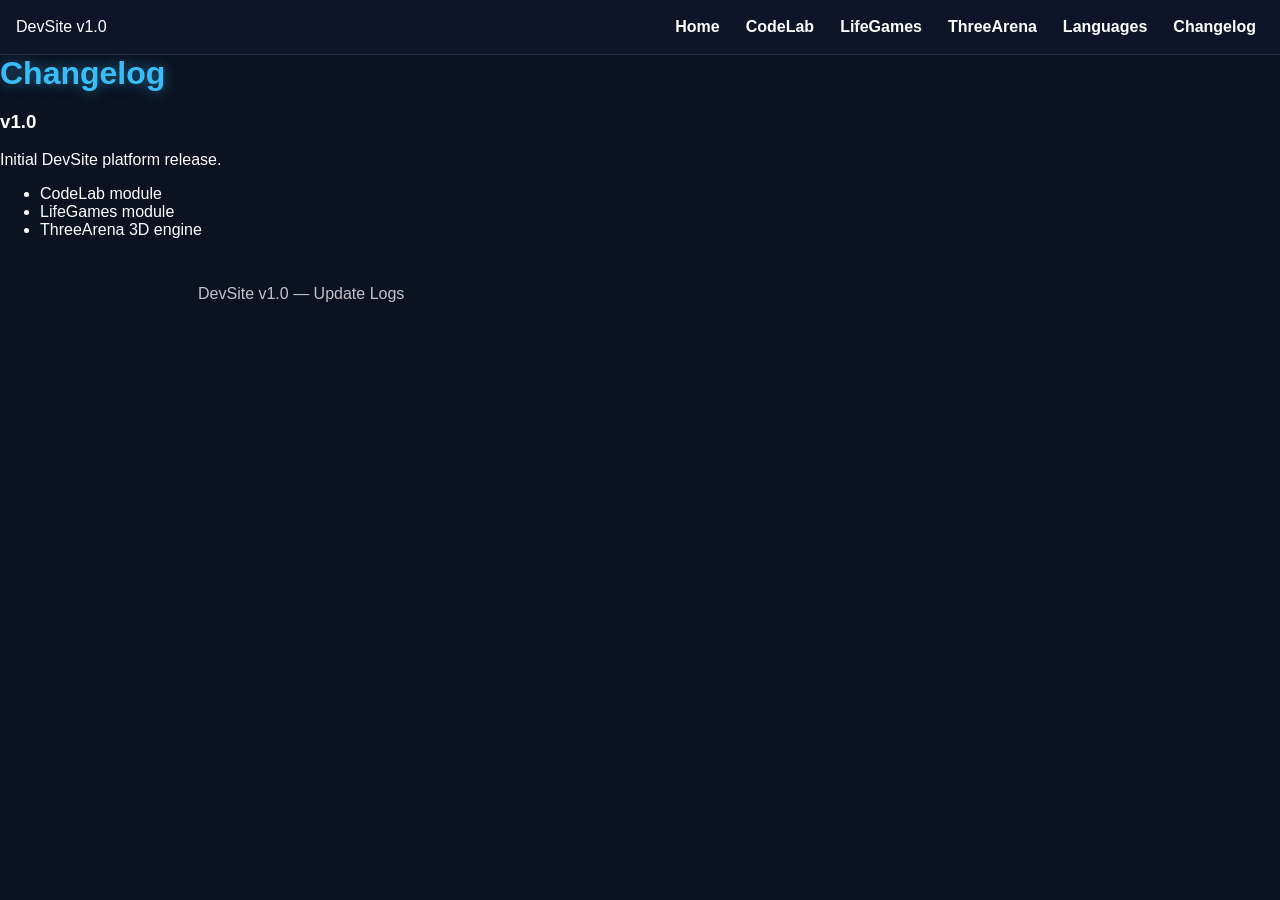
==== pages/changelog.html @ 273b71ed "Create changelog.html" ====
<!DOCTYPE html>
<html lang="en">
<head>
    <meta charset="UTF-8">
    <title>DevSite | Changelog</title>
    <meta name="viewport" content="width=device-width, initial-scale=1.0">
    <link rel="stylesheet" href="../assets/css/style.css">
</head>
<body>

<header class="navbar">
    <div class="logo">DevSite v1.0</div>
    <button id="navToggle" class="nav-toggle">☰</button>
    <nav id="navMenu" class="nav-menu">
        <a href="../index.html" class="nav-link">Home</a>
        <a href="codelab.html" class="nav-link">CodeLab</a>
        <a href="lifegames.html" class="nav-link">LifeGames</a>
        <a href="threearena.html" class="nav-link">ThreeArena</a>
        <a href="languages.html" class="nav-link">Languages</a>
        <a href="changelog.html" class="nav-link">Changelog</a>
    </nav>
</header>

<main class="page-container">

    <h1>Changelog</h1>

    <div class="log-entry">
        <h3>v1.0</h3>
        <p>Initial DevSite platform release.</p>
        <ul>
            <li>CodeLab module</li>
            <li>LifeGames module</li>
            <li>ThreeArena 3D engine</li>
        </ul>
    </div>

</main>

<footer class="footer">
    DevSite v1.0 — Update Logs
</footer>

<script src="../assets/js/main.js"></script>
</body>
</html>
---- assets/css/style.css ----
/* =========================================================
   PRUDY DEV — PREMIUM THEME SYSTEM (8 VARIATIONS)
   ✅ body[data-theme="..."] for theme cycle
   ✅ body.dark-mode for PURE BLACK + GOLD override
========================================================= */

html { scroll-behavior: smooth; }
* { box-sizing: border-box; }

/* -------------------------
   Base tokens (CSS variables)
-------------------------- */
:root{
  --bg: #0b1220;
  --bgSize: 400% 400%;
  --bgAnim: gradientMove 18s ease infinite;

  --text: #ffffff;
  --muted: rgba(255,255,255,0.75);

  --navBg: rgba(15, 23, 42, 0.9);
  --navBorder: rgba(255,255,255,0.10);

  --cardBg: rgba(255,255,255,0.06);
  --cardBorder: rgba(255,255,255,0.10);

  --h1: #38bdf8;
  --h2: #facc15;
  --accent: #38bdf8;

  --btnBg: #38bdf8;
  --btnText: #06121a;

  --divider: rgba(255,255,255,0.10);
  --glow: 0 0 14px rgba(56, 189, 248, 0.55);
}

/* -------------------------
   THEME 1: Ocean (default)
-------------------------- */
body[data-theme="ocean"]{
  --bg: linear-gradient(-45deg, #0f2027, #203a43, #2c5364, #1c1c1c);
  --h1: #38bdf8;
  --h2: #facc15;
  --accent: #38bdf8;
  --btnBg: #38bdf8;
  --btnText: #06121a;
  --navBg: rgba(15, 23, 42, 0.9);
  --cardBg: rgba(255,255,255,0.06);
  --cardBorder: rgba(255,255,255,0.10);
  --glow: 0 0 14px rgba(56, 189, 248, 0.55);
}

/* THEME 2: Midnight */
body[data-theme="midnight"]{
  --bg: linear-gradient(-45deg, #03050a, #070b16, #080a0f, #0b0f1a);
  --h1: #ffffff;
  --h2: #7df9ff;
  --accent: #7df9ff;
  --navBg: rgba(0,0,0,0.75);
  --cardBg: rgba(255,255,255,0.04);
  --cardBorder: rgba(125,249,255,0.16);
  --btnBg: #7df9ff;
  --btnText: #05060a;
  --glow: 0 0 16px rgba(125, 249, 255, 0.35);
}

/* THEME 3: Gold */
body[data-theme="gold"]{
  --bg: linear-gradient(-45deg, #060606, #0a0a0a, #101010, #050505);
  --text: #f7e7a8;
  --muted: rgba(247,231,168,0.75);
  --h1: #ffd700;
  --h2: #ffdf4d;
  --accent: #ffd700;
  --navBg: rgba(0,0,0,0.78);
  --cardBg: rgba(255,215,0,0.07);
  --cardBorder: rgba(255,215,0,0.18);
  --btnBg: #ffd700;
  --btnText: #120f00;
  --divider: rgba(255,215,0,0.14);
  --glow: 0 0 16px rgba(255, 215, 0, 0.35);
}

/* THEME 4: Neon */
body[data-theme="neon"]{
  --bg: linear-gradient(-45deg, #12001a, #001b2e, #001a10, #1a0011);
  --h1: #ff4dd8;
  --h2: #7df9ff;
  --accent: #7df9ff;
  --navBg: rgba(8, 0, 14, 0.86);
  --cardBg: rgba(125, 249, 255, 0.07);
  --cardBorder: rgba(255, 77, 216, 0.18);
  --btnBg: #7df9ff;
  --btnText: #05060a;
  --glow: 0 0 18px rgba(255, 77, 216, 0.38);
}

/* THEME 5: Sunrise */
body[data-theme="sunrise"]{
  --bg: linear-gradient(-45deg, #2b0b2d, #7a1635, #f05a28, #f4d35e);
  --text: #0b1020;
  --muted: rgba(11,16,32,0.75);
  --navBg: rgba(244, 211, 94, 0.32);
  --navBorder: rgba(11,16,32,0.14);
  --cardBg: rgba(255,255,255,0.35);
  --cardBorder: rgba(11,16,32,0.14);
  --h1: #0b1020;
  --h2: #2b0b2d;
  --accent: #7a1635;
  --btnBg: #7a1635;
  --btnText: #ffffff;
  --divider: rgba(11,16,32,0.18);
  --glow: 0 0 14px rgba(122, 22, 53, 0.30);
}

/* THEME 6: Forest */
body[data-theme="forest"]{
  --bg: linear-gradient(-45deg, #021b12, #043d2a, #0b3a2f, #0b1522);
  --h1: #7CFFB2;
  --h2: #B6FF7C;
  --accent: #7CFFB2;
  --navBg: rgba(2, 27, 18, 0.88);
  --cardBg: rgba(124, 255, 178, 0.07);
  --cardBorder: rgba(182, 255, 124, 0.16);
  --btnBg: #B6FF7C;
  --btnText: #04110b;
  --glow: 0 0 16px rgba(124, 255, 178, 0.32);
}

/* THEME 7: Winter ❄️ */
body[data-theme="winter"]{
  --bg: linear-gradient(-45deg, #ffffff, #f5fbff, #eaf6ff, #ffffff);
  --text: #0b2a3a;
  --muted: rgba(11,42,58,0.72);
  --navBg: rgba(255,255,255,0.80);
  --navBorder: rgba(11,42,58,0.15);
  --cardBg: rgba(11, 42, 58, 0.06);
  --cardBorder: rgba(11, 42, 58, 0.14);
  --h1: #0b2a3a;
  --h2: #0ea5e9;
  --accent: #0ea5e9;
  --btnBg: #0ea5e9;
  --btnText: #ffffff;
  --divider: rgba(11,42,58,0.12);
  --glow: 0 0 14px rgba(14, 165, 233, 0.30);
}

/* THEME 8: Royal 👑 */
body[data-theme="royal"]{
  --bg: linear-gradient(-45deg, #050a1a, #0b1230, #1a0f3d, #070b16);
  --text: #ffffff;
  --muted: rgba(255,255,255,0.78);
  --navBg: rgba(5, 10, 26, 0.78);
  --navBorder: rgba(167,139,250,0.20);
  --cardBg: rgba(167,139,250,0.08);
  --cardBorder: rgba(167,139,250,0.20);
  --h1: #a78bfa;
  --h2: #fbbf24;
  --accent: #a78bfa;
  --btnBg: #a78bfa;
  --btnText: #070b16;
  --divider: rgba(167,139,250,0.18);
  --glow: 0 0 18px rgba(167, 139, 250, 0.42);
}

/* -------------------------
   Global layout
-------------------------- */
body{
  margin: 0;
  min-height: 100vh;
  font-family: Arial, sans-serif;
  color: var(--text);
  background: var(--bg);
  background-size: var(--bgSize);
  animation: var(--bgAnim);
}

@keyframes gradientMove {
  0% { background-position: 0% 50%; }
  50% { background-position: 100% 50%; }
  100% { background-position: 0% 50%; }
}

/* Header */
header{
  display:flex;
  justify-content:space-between;
  align-items:center;
  gap: 10px;
  padding: 12px 16px;
  background: var(--navBg);
  border-bottom: 1px solid var(--navBorder);
  position: sticky;
  top: 0;
  z-index: 1000;
  backdrop-filter: blur(10px);
}

header h2{
  margin: 0;
  color: var(--h1);
  text-shadow: var(--glow);
  letter-spacing: 0.5px;
}

/* Nav */
#navMenu{
  display:flex;
  align-items:center;
  gap: 10px;
  flex-wrap: wrap;
}

.nav-link{
  text-decoration:none;
  color: var(--text);
  font-weight:bold;
  padding: 6px 8px;
  border-radius: 10px;
}

.nav-link:hover{ color: var(--accent); }

.theme-btn{
  padding: 8px 10px;
  border-radius: 10px;
  background: rgba(255,255,255,0.10);
  border: 1px solid var(--cardBorder);
  color: var(--text);
  cursor: pointer;
}

/* Mobile dropdown */
#navToggle{
  display:none;
  background: rgba(255,255,255,0.10);
  border: 1px solid var(--cardBorder);
  color: var(--text);
  padding: 8px 12px;
  border-radius: 10px;
  font-weight: 900;
  cursor: pointer;
}

@media (max-width: 700px){
  #navToggle{ display:inline-flex; align-items:center; justify-content:center; }
  #navMenu{
    display:none;
    position:absolute;
    left: 12px;
    right: 12px;
    top: 62px;
    background: var(--navBg);
    border: 1px solid var(--navBorder);
    border-radius: 14px;
    padding: 12px;
    flex-direction: column;
    gap: 10px;
  }
  #navMenu.active{ display:flex; }
  #navMenu .nav-link, #navMenu .theme-btn { width:100%; }
} /* ✅ important closing brace */

/* Headings */
h1{
  color: var(--h1);
  text-shadow: var(--glow);
  margin: 0 0 10px 0;
}

h2{
  color: var(--h2);
  margin: 0 0 10px 0;
}

/* Sections */
.hero{
  text-align:center;
  padding: 70px 18px 50px;
}

.hero p{ color: var(--muted); margin: 0; }

.section{
  padding: 54px 18px;
  max-width: 920px;
  margin: auto;
  border-top: 1px solid var(--divider);
}

/* Cards */
.card{
  padding: 18px;
  background: var(--cardBg);
  border-radius: 14px;
  border: 1px solid var(--cardBorder);
  box-shadow: 0 10px 30px rgba(0,0,0,0.25);
}

.card p{
  margin: 0 0 12px 0;
  color: var(--muted);
}

/* Buttons */
button{
  padding: 8px 12px;
  border: none;
  background: var(--btnBg);
  color: var(--btnText);
  font-weight: bold;
  cursor: pointer;
  border-radius: 10px;
}

button:active{ transform: scale(0.98); }

/* Reveal */
.reveal{
  opacity: 0;
  transform: translateY(40px);
  transition: opacity 0.6s ease, transform 0.6s ease;
}

.reveal.active{
  opacity: 1;
  transform: translateY(0);
}

/* Typing cursor */
#typing::after{
  content: "▍";
  margin-left: 3px;
  animation: blink 1s infinite;
}
@keyframes blink { 50% { opacity: 0; } }

/* ChatGPT-like typing circle */
.typingWrap{
  display:inline-flex;
  align-items:center;
  gap: 10px;
  flex-wrap: wrap;
  justify-content: center;
}

.typingCircle{
  width: 18px;
  height: 18px;
  border-radius: 50%;
  border: 2px solid rgba(255,255,255,0.25);
  border-top-color: var(--accent);
  animation: spin 0.9s linear infinite;
}
body[data-theme="winter"] .typingCircle{
  border-color: rgba(11,42,58,0.25);
  border-top-color: var(--accent);
}
@keyframes spin{ to{ transform: rotate(360deg); } }

/* Futuristic SVG icons */
.section-title{
  display:flex;
  align-items:center;
  gap: 10px;
}

.section-icon{
  width: 38px;
  height: 38px;
  display:inline-flex;
  align-items:center;
  justify-content:center;
  border-radius: 12px;
  background: rgba(255,255,255,0.08);
  border: 1px solid var(--cardBorder);
}

.section-icon svg{
  width: 20px;
  height: 20px;
  stroke: var(--accent);
  filter: drop-shadow(0 0 8px rgba(0,0,0,0.3));
}

/* Footer */
footer{
  max-width: 920px;
  margin: 0 auto;
  padding: 30px 18px 40px;
  color: var(--muted);
}

/* HIGH-CONTRAST DARK MODE OVERRIDE */
body.dark-mode{
  background: #000000 !important;
  animation: none !important;
  color: #ffffff !important;
}
body.dark-mode header{ background: #000 !important; border-bottom: 1px solid #222 !important; }
body.dark-mode header h2{ color: #ffd700 !important; text-shadow: 0 0 16px rgba(255,215,0,0.35) !important; }
body.dark-mode h2{ color: #ffd700 !important; }
body.dark-mode .card{ background: #0f0f0f !important; border: 1px solid #222 !important; box-shadow:none !important; }
body.dark-mode button{ background: #ffd700 !important; color: #120f00 !important; }
body.dark-mode .theme-btn{ background:#0f0f0f !important; border:1px solid #222 !important; color:#ffd700 !important; }
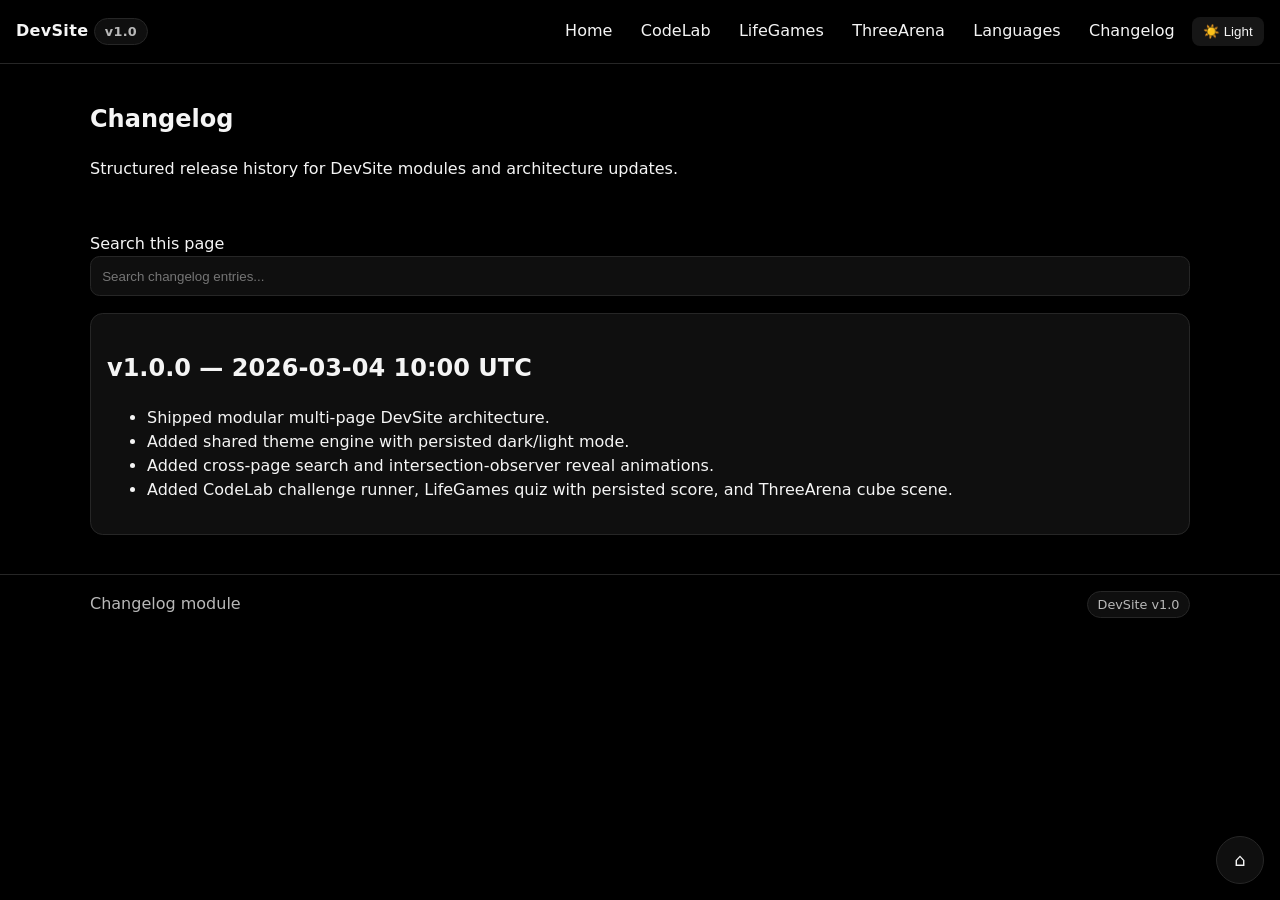
==== commit f1840b61: "Migrate ThreeArena module with responsive Three.js scene" ====
--- a/pages/changelog.html
+++ b/pages/changelog.html
@@ -1,46 +1,59 @@
 <!DOCTYPE html>
 <html lang="en">
 <head>
-    <meta charset="UTF-8">
-    <title>DevSite | Changelog</title>
-    <meta name="viewport" content="width=device-width, initial-scale=1.0">
-    <link rel="stylesheet" href="../assets/css/style.css">
+  <meta charset="UTF-8">
+  <meta name="viewport" content="width=device-width, initial-scale=1.0">
+  <title>DevSite | Changelog</title>
+  <link rel="stylesheet" href="../assets/css/style.css">
+  <script src="../assets/js/main.js" defer></script>
+  <script src="../assets/js/theme.js" defer></script>
+  <script src="../assets/js/reveal.js" defer></script>
+  <script src="../assets/js/search.js" defer></script>
 </head>
 <body>
+  <header class="navbar" aria-label="Primary navigation">
+    <div class="logo">DevSite <span class="version-badge">v1.0</span></div>
+    <button id="navToggle" class="nav-toggle" aria-label="Toggle menu" aria-expanded="false">☰</button>
+    <nav id="navMenu" class="nav-menu">
+      <a class="nav-link" href="../index.html">Home</a>
+      <a class="nav-link" href="codelab.html">CodeLab</a>
+      <a class="nav-link" href="lifegames.html">LifeGames</a>
+      <a class="nav-link" href="threearena.html">ThreeArena</a>
+      <a class="nav-link" href="languages.html">Languages</a>
+      <a class="nav-link" href="changelog.html">Changelog</a>
+      <button id="themeToggle" class="theme-toggle" type="button">☀️ Light</button>
+    </nav>
+  </header>
 
-<header class="navbar">
-    <div class="logo">DevSite v1.0</div>
-    <button id="navToggle" class="nav-toggle">☰</button>
-    <nav id="navMenu" class="nav-menu">
-        <a href="../index.html" class="nav-link">Home</a>
-        <a href="codelab.html" class="nav-link">CodeLab</a>
-        <a href="lifegames.html" class="nav-link">LifeGames</a>
-        <a href="threearena.html" class="nav-link">ThreeArena</a>
-        <a href="languages.html" class="nav-link">Languages</a>
-        <a href="changelog.html" class="nav-link">Changelog</a>
-    </nav>
-</header>
+  <main class="container">
+    <section class="reveal" data-search-item>
+      <h1>Changelog</h1>
+      <p>Structured release history for DevSite modules and architecture updates.</p>
+    </section>
 
-<main class="page-container">
+    <section class="reveal">
+      <label for="searchInput">Search this page</label>
+      <input id="searchInput" type="search" placeholder="Search changelog entries...">
+    </section>
 
-    <h1>Changelog</h1>
+    <section class="card reveal" data-search-item>
+      <h2>v1.0.0 — 2026-03-04 10:00 UTC</h2>
+      <ul>
+        <li>Shipped modular multi-page DevSite architecture.</li>
+        <li>Added shared theme engine with persisted dark/light mode.</li>
+        <li>Added cross-page search and intersection-observer reveal animations.</li>
+        <li>Added CodeLab challenge runner, LifeGames quiz with persisted score, and ThreeArena cube scene.</li>
+      </ul>
+    </section>
+  </main>
 
-    <div class="log-entry">
-        <h3>v1.0</h3>
-        <p>Initial DevSite platform release.</p>
-        <ul>
-            <li>CodeLab module</li>
-            <li>LifeGames module</li>
-            <li>ThreeArena 3D engine</li>
-        </ul>
+  <footer class="footer">
+    <div class="footer-inner">
+      <span>Changelog module</span>
+      <span class="version-badge">DevSite v1.0</span>
     </div>
+  </footer>
 
-</main>
-
-<footer class="footer">
-    DevSite v1.0 — Update Logs
-</footer>
-
-<script src="../assets/js/main.js"></script>
+  <a href="../index.html" class="home-fab" aria-label="Back to home">⌂</a>
 </body>
-</html>+</html>
--- a/assets/css/style.css
+++ b/assets/css/style.css
@@ -1,407 +1,256 @@
-/* =========================================================
-   PRUDY DEV — PREMIUM THEME SYSTEM (8 VARIATIONS)
-   ✅ body[data-theme="..."] for theme cycle
-   ✅ body.dark-mode for PURE BLACK + GOLD override
-========================================================= */
-
-html { scroll-behavior: smooth; }
+:root {
+  --bg: #000000;
+  --surface: #0f0f0f;
+  --surface-alt: #161616;
+  --text: #f5f5f5;
+  --muted: #b8b8b8;
+  --accent: #25c2ff;
+  --accent-strong: #0ea5e9;
+  --border: #262626;
+  --success: #21c55d;
+  --error: #ef4444;
+}
+
+:root[data-theme='light'] {
+  --bg: #f6f7fb;
+  --surface: #ffffff;
+  --surface-alt: #eef1f8;
+  --text: #111827;
+  --muted: #4b5563;
+  --accent: #2563eb;
+  --accent-strong: #1d4ed8;
+  --border: #d4d9e4;
+}
+
 * { box-sizing: border-box; }
-
-/* -------------------------
-   Base tokens (CSS variables)
--------------------------- */
-:root{
-  --bg: #0b1220;
-  --bgSize: 400% 400%;
-  --bgAnim: gradientMove 18s ease infinite;
-
-  --text: #ffffff;
-  --muted: rgba(255,255,255,0.75);
-
-  --navBg: rgba(15, 23, 42, 0.9);
-  --navBorder: rgba(255,255,255,0.10);
-
-  --cardBg: rgba(255,255,255,0.06);
-  --cardBorder: rgba(255,255,255,0.10);
-
-  --h1: #38bdf8;
-  --h2: #facc15;
-  --accent: #38bdf8;
-
-  --btnBg: #38bdf8;
-  --btnText: #06121a;
-
-  --divider: rgba(255,255,255,0.10);
-  --glow: 0 0 14px rgba(56, 189, 248, 0.55);
-}
-
-/* -------------------------
-   THEME 1: Ocean (default)
--------------------------- */
-body[data-theme="ocean"]{
-  --bg: linear-gradient(-45deg, #0f2027, #203a43, #2c5364, #1c1c1c);
-  --h1: #38bdf8;
-  --h2: #facc15;
-  --accent: #38bdf8;
-  --btnBg: #38bdf8;
-  --btnText: #06121a;
-  --navBg: rgba(15, 23, 42, 0.9);
-  --cardBg: rgba(255,255,255,0.06);
-  --cardBorder: rgba(255,255,255,0.10);
-  --glow: 0 0 14px rgba(56, 189, 248, 0.55);
-}
-
-/* THEME 2: Midnight */
-body[data-theme="midnight"]{
-  --bg: linear-gradient(-45deg, #03050a, #070b16, #080a0f, #0b0f1a);
-  --h1: #ffffff;
-  --h2: #7df9ff;
-  --accent: #7df9ff;
-  --navBg: rgba(0,0,0,0.75);
-  --cardBg: rgba(255,255,255,0.04);
-  --cardBorder: rgba(125,249,255,0.16);
-  --btnBg: #7df9ff;
-  --btnText: #05060a;
-  --glow: 0 0 16px rgba(125, 249, 255, 0.35);
-}
-
-/* THEME 3: Gold */
-body[data-theme="gold"]{
-  --bg: linear-gradient(-45deg, #060606, #0a0a0a, #101010, #050505);
-  --text: #f7e7a8;
-  --muted: rgba(247,231,168,0.75);
-  --h1: #ffd700;
-  --h2: #ffdf4d;
-  --accent: #ffd700;
-  --navBg: rgba(0,0,0,0.78);
-  --cardBg: rgba(255,215,0,0.07);
-  --cardBorder: rgba(255,215,0,0.18);
-  --btnBg: #ffd700;
-  --btnText: #120f00;
-  --divider: rgba(255,215,0,0.14);
-  --glow: 0 0 16px rgba(255, 215, 0, 0.35);
-}
-
-/* THEME 4: Neon */
-body[data-theme="neon"]{
-  --bg: linear-gradient(-45deg, #12001a, #001b2e, #001a10, #1a0011);
-  --h1: #ff4dd8;
-  --h2: #7df9ff;
-  --accent: #7df9ff;
-  --navBg: rgba(8, 0, 14, 0.86);
-  --cardBg: rgba(125, 249, 255, 0.07);
-  --cardBorder: rgba(255, 77, 216, 0.18);
-  --btnBg: #7df9ff;
-  --btnText: #05060a;
-  --glow: 0 0 18px rgba(255, 77, 216, 0.38);
-}
-
-/* THEME 5: Sunrise */
-body[data-theme="sunrise"]{
-  --bg: linear-gradient(-45deg, #2b0b2d, #7a1635, #f05a28, #f4d35e);
-  --text: #0b1020;
-  --muted: rgba(11,16,32,0.75);
-  --navBg: rgba(244, 211, 94, 0.32);
-  --navBorder: rgba(11,16,32,0.14);
-  --cardBg: rgba(255,255,255,0.35);
-  --cardBorder: rgba(11,16,32,0.14);
-  --h1: #0b1020;
-  --h2: #2b0b2d;
-  --accent: #7a1635;
-  --btnBg: #7a1635;
-  --btnText: #ffffff;
-  --divider: rgba(11,16,32,0.18);
-  --glow: 0 0 14px rgba(122, 22, 53, 0.30);
-}
-
-/* THEME 6: Forest */
-body[data-theme="forest"]{
-  --bg: linear-gradient(-45deg, #021b12, #043d2a, #0b3a2f, #0b1522);
-  --h1: #7CFFB2;
-  --h2: #B6FF7C;
-  --accent: #7CFFB2;
-  --navBg: rgba(2, 27, 18, 0.88);
-  --cardBg: rgba(124, 255, 178, 0.07);
-  --cardBorder: rgba(182, 255, 124, 0.16);
-  --btnBg: #B6FF7C;
-  --btnText: #04110b;
-  --glow: 0 0 16px rgba(124, 255, 178, 0.32);
-}
-
-/* THEME 7: Winter ❄️ */
-body[data-theme="winter"]{
-  --bg: linear-gradient(-45deg, #ffffff, #f5fbff, #eaf6ff, #ffffff);
-  --text: #0b2a3a;
-  --muted: rgba(11,42,58,0.72);
-  --navBg: rgba(255,255,255,0.80);
-  --navBorder: rgba(11,42,58,0.15);
-  --cardBg: rgba(11, 42, 58, 0.06);
-  --cardBorder: rgba(11, 42, 58, 0.14);
-  --h1: #0b2a3a;
-  --h2: #0ea5e9;
-  --accent: #0ea5e9;
-  --btnBg: #0ea5e9;
-  --btnText: #ffffff;
-  --divider: rgba(11,42,58,0.12);
-  --glow: 0 0 14px rgba(14, 165, 233, 0.30);
-}
-
-/* THEME 8: Royal 👑 */
-body[data-theme="royal"]{
-  --bg: linear-gradient(-45deg, #050a1a, #0b1230, #1a0f3d, #070b16);
-  --text: #ffffff;
-  --muted: rgba(255,255,255,0.78);
-  --navBg: rgba(5, 10, 26, 0.78);
-  --navBorder: rgba(167,139,250,0.20);
-  --cardBg: rgba(167,139,250,0.08);
-  --cardBorder: rgba(167,139,250,0.20);
-  --h1: #a78bfa;
-  --h2: #fbbf24;
-  --accent: #a78bfa;
-  --btnBg: #a78bfa;
-  --btnText: #070b16;
-  --divider: rgba(167,139,250,0.18);
-  --glow: 0 0 18px rgba(167, 139, 250, 0.42);
-}
-
-/* -------------------------
-   Global layout
--------------------------- */
-body{
-  margin: 0;
-  min-height: 100vh;
-  font-family: Arial, sans-serif;
-  color: var(--text);
+html, body { margin: 0; padding: 0; }
+body {
+  font-family: Inter, system-ui, -apple-system, Segoe UI, Roboto, Arial, sans-serif;
   background: var(--bg);
-  background-size: var(--bgSize);
-  animation: var(--bgAnim);
-}
-
-@keyframes gradientMove {
-  0% { background-position: 0% 50%; }
-  50% { background-position: 100% 50%; }
-  100% { background-position: 0% 50%; }
-}
-
-/* Header */
-header{
-  display:flex;
-  justify-content:space-between;
-  align-items:center;
-  gap: 10px;
-  padding: 12px 16px;
-  background: var(--navBg);
-  border-bottom: 1px solid var(--navBorder);
+  color: var(--text);
+  line-height: 1.5;
+}
+
+a { color: inherit; }
+
+.skip-link {
+  position: absolute;
+  left: -9999px;
+}
+.skip-link:focus {
+  left: 12px;
+  top: 12px;
+  z-index: 1100;
+  background: var(--surface);
+  border: 1px solid var(--border);
+  padding: 0.5rem 0.75rem;
+}
+
+.navbar {
   position: sticky;
   top: 0;
   z-index: 1000;
-  backdrop-filter: blur(10px);
-}
-
-header h2{
+  display: flex;
+  align-items: center;
+  justify-content: space-between;
+  gap: 1rem;
+  background: color-mix(in oklab, var(--bg) 80%, var(--surface));
+  border-bottom: 1px solid var(--border);
+  padding: 0.75rem 1rem;
+}
+
+.logo { font-weight: 700; letter-spacing: 0.02em; }
+.version-badge {
+  display: inline-flex;
+  align-items: center;
+  border: 1px solid var(--border);
+  background: var(--surface);
+  border-radius: 999px;
+  padding: 0.2rem 0.6rem;
+  font-size: 0.8rem;
+  color: var(--muted);
+}
+
+.nav-toggle {
+  display: none;
+  background: var(--surface);
+  color: var(--text);
+  border: 1px solid var(--border);
+  border-radius: 0.5rem;
+  padding: 0.4rem 0.6rem;
+}
+
+.nav-menu {
+  display: flex;
+  align-items: center;
+  gap: 0.35rem;
+}
+
+.nav-link,
+.theme-toggle {
+  border: 1px solid transparent;
+  border-radius: 0.5rem;
+  padding: 0.4rem 0.65rem;
+  text-decoration: none;
+  font-weight: 500;
+}
+
+.nav-link:hover,
+.nav-link:focus-visible,
+.theme-toggle:hover,
+.theme-toggle:focus-visible {
+  outline: none;
+  background: var(--surface);
+  border-color: var(--border);
+}
+
+.theme-toggle {
+  background: var(--surface-alt);
+  color: var(--text);
+  cursor: pointer;
+}
+
+.container {
+  width: min(1100px, 92%);
+  margin: 0 auto;
+}
+
+.hero {
+  padding: 4.5rem 0 2.5rem;
+}
+
+.hero h1 {
   margin: 0;
-  color: var(--h1);
-  text-shadow: var(--glow);
-  letter-spacing: 0.5px;
-}
-
-/* Nav */
-#navMenu{
-  display:flex;
-  align-items:center;
-  gap: 10px;
+  font-size: clamp(2rem, 4vw, 3rem);
+}
+
+.hero p { color: var(--muted); max-width: 72ch; }
+
+.grid {
+  display: grid;
+  gap: 1rem;
+  grid-template-columns: repeat(auto-fit, minmax(220px, 1fr));
+}
+
+.card {
+  background: var(--surface);
+  border: 1px solid var(--border);
+  border-radius: 0.8rem;
+  padding: 1rem;
+}
+
+.card h3 { margin-top: 0; }
+.card p { color: var(--muted); }
+
+main section { padding: 1.1rem 0; }
+
+input[type='search'],
+input[type='number'],
+textarea {
+  width: 100%;
+  background: var(--surface);
+  border: 1px solid var(--border);
+  border-radius: 0.6rem;
+  color: var(--text);
+  padding: 0.7rem;
+}
+
+textarea { min-height: 180px; resize: vertical; font-family: ui-monospace, SFMono-Regular, Menlo, monospace; }
+
+.button {
+  border: 1px solid transparent;
+  background: var(--accent);
+  color: white;
+  border-radius: 0.6rem;
+  padding: 0.55rem 0.85rem;
+  cursor: pointer;
+  font-weight: 600;
+}
+
+.button:hover { background: var(--accent-strong); }
+
+.inline-controls {
+  display: flex;
+  gap: 0.6rem;
   flex-wrap: wrap;
-}
-
-.nav-link{
-  text-decoration:none;
-  color: var(--text);
-  font-weight:bold;
-  padding: 6px 8px;
-  border-radius: 10px;
-}
-
-.nav-link:hover{ color: var(--accent); }
-
-.theme-btn{
-  padding: 8px 10px;
-  border-radius: 10px;
-  background: rgba(255,255,255,0.10);
-  border: 1px solid var(--cardBorder);
-  color: var(--text);
-  cursor: pointer;
-}
-
-/* Mobile dropdown */
-#navToggle{
-  display:none;
-  background: rgba(255,255,255,0.10);
-  border: 1px solid var(--cardBorder);
-  color: var(--text);
-  padding: 8px 12px;
-  border-radius: 10px;
-  font-weight: 900;
-  cursor: pointer;
-}
-
-@media (max-width: 700px){
-  #navToggle{ display:inline-flex; align-items:center; justify-content:center; }
-  #navMenu{
-    display:none;
-    position:absolute;
-    left: 12px;
-    right: 12px;
-    top: 62px;
-    background: var(--navBg);
-    border: 1px solid var(--navBorder);
-    border-radius: 14px;
-    padding: 12px;
-    flex-direction: column;
-    gap: 10px;
-  }
-  #navMenu.active{ display:flex; }
-  #navMenu .nav-link, #navMenu .theme-btn { width:100%; }
-} /* ✅ important closing brace */
-
-/* Headings */
-h1{
-  color: var(--h1);
-  text-shadow: var(--glow);
-  margin: 0 0 10px 0;
-}
-
-h2{
-  color: var(--h2);
-  margin: 0 0 10px 0;
-}
-
-/* Sections */
-.hero{
-  text-align:center;
-  padding: 70px 18px 50px;
-}
-
-.hero p{ color: var(--muted); margin: 0; }
-
-.section{
-  padding: 54px 18px;
-  max-width: 920px;
-  margin: auto;
-  border-top: 1px solid var(--divider);
-}
-
-/* Cards */
-.card{
-  padding: 18px;
-  background: var(--cardBg);
-  border-radius: 14px;
-  border: 1px solid var(--cardBorder);
-  box-shadow: 0 10px 30px rgba(0,0,0,0.25);
-}
-
-.card p{
-  margin: 0 0 12px 0;
+  margin-top: 0.8rem;
+}
+
+.feedback {
+  margin-top: 0.8rem;
+  padding: 0.7rem;
+  border-radius: 0.6rem;
+  background: var(--surface-alt);
+  border: 1px solid var(--border);
+}
+.feedback.success { border-color: var(--success); }
+.feedback.error { border-color: var(--error); }
+
+.footer {
+  margin-top: 2.4rem;
+  border-top: 1px solid var(--border);
   color: var(--muted);
 }
-
-/* Buttons */
-button{
-  padding: 8px 12px;
-  border: none;
-  background: var(--btnBg);
-  color: var(--btnText);
-  font-weight: bold;
-  cursor: pointer;
-  border-radius: 10px;
-}
-
-button:active{ transform: scale(0.98); }
-
-/* Reveal */
-.reveal{
+.footer-inner {
+  width: min(1100px, 92%);
+  margin: 0 auto;
+  padding: 1rem 0 1.6rem;
+  display: flex;
+  justify-content: space-between;
+  align-items: center;
+  flex-wrap: wrap;
+  gap: 0.5rem;
+}
+
+.home-fab {
+  position: fixed;
+  right: 1rem;
+  bottom: 1rem;
+  width: 48px;
+  height: 48px;
+  border-radius: 999px;
+  border: 1px solid var(--border);
+  background: var(--surface);
+  display: inline-flex;
+  align-items: center;
+  justify-content: center;
+  text-decoration: none;
+  font-size: 1.1rem;
+}
+
+.reveal {
   opacity: 0;
-  transform: translateY(40px);
-  transition: opacity 0.6s ease, transform 0.6s ease;
-}
-
-.reveal.active{
+  transform: translateY(16px);
+  transition: opacity 0.55s ease, transform 0.55s ease;
+}
+.reveal.is-visible {
   opacity: 1;
   transform: translateY(0);
 }
 
-/* Typing cursor */
-#typing::after{
-  content: "▍";
-  margin-left: 3px;
-  animation: blink 1s infinite;
-}
-@keyframes blink { 50% { opacity: 0; } }
-
-/* ChatGPT-like typing circle */
-.typingWrap{
-  display:inline-flex;
-  align-items:center;
-  gap: 10px;
-  flex-wrap: wrap;
-  justify-content: center;
-}
-
-.typingCircle{
-  width: 18px;
-  height: 18px;
-  border-radius: 50%;
-  border: 2px solid rgba(255,255,255,0.25);
-  border-top-color: var(--accent);
-  animation: spin 0.9s linear infinite;
-}
-body[data-theme="winter"] .typingCircle{
-  border-color: rgba(11,42,58,0.25);
-  border-top-color: var(--accent);
-}
-@keyframes spin{ to{ transform: rotate(360deg); } }
-
-/* Futuristic SVG icons */
-.section-title{
-  display:flex;
-  align-items:center;
-  gap: 10px;
-}
-
-.section-icon{
-  width: 38px;
-  height: 38px;
-  display:inline-flex;
-  align-items:center;
-  justify-content:center;
-  border-radius: 12px;
-  background: rgba(255,255,255,0.08);
-  border: 1px solid var(--cardBorder);
-}
-
-.section-icon svg{
-  width: 20px;
-  height: 20px;
-  stroke: var(--accent);
-  filter: drop-shadow(0 0 8px rgba(0,0,0,0.3));
-}
-
-/* Footer */
-footer{
-  max-width: 920px;
-  margin: 0 auto;
-  padding: 30px 18px 40px;
-  color: var(--muted);
-}
-
-/* HIGH-CONTRAST DARK MODE OVERRIDE */
-body.dark-mode{
-  background: #000000 !important;
-  animation: none !important;
-  color: #ffffff !important;
-}
-body.dark-mode header{ background: #000 !important; border-bottom: 1px solid #222 !important; }
-body.dark-mode header h2{ color: #ffd700 !important; text-shadow: 0 0 16px rgba(255,215,0,0.35) !important; }
-body.dark-mode h2{ color: #ffd700 !important; }
-body.dark-mode .card{ background: #0f0f0f !important; border: 1px solid #222 !important; box-shadow:none !important; }
-body.dark-mode button{ background: #ffd700 !important; color: #120f00 !important; }
-body.dark-mode .theme-btn{ background:#0f0f0f !important; border:1px solid #222 !important; color:#ffd700 !important; }+#threeContainer {
+  width: 100%;
+  height: min(60vh, 420px);
+  border: 1px solid var(--border);
+  border-radius: 0.8rem;
+  overflow: hidden;
+  background: #020202;
+}
+
+@media (max-width: 860px) {
+  .nav-toggle { display: inline-flex; }
+  .nav-menu {
+    position: absolute;
+    top: 62px;
+    left: 4%;
+    right: 4%;
+    display: none;
+    flex-direction: column;
+    align-items: stretch;
+    background: var(--surface);
+    border: 1px solid var(--border);
+    border-radius: 0.7rem;
+    padding: 0.6rem;
+  }
+  .nav-menu.open { display: flex; }
+}
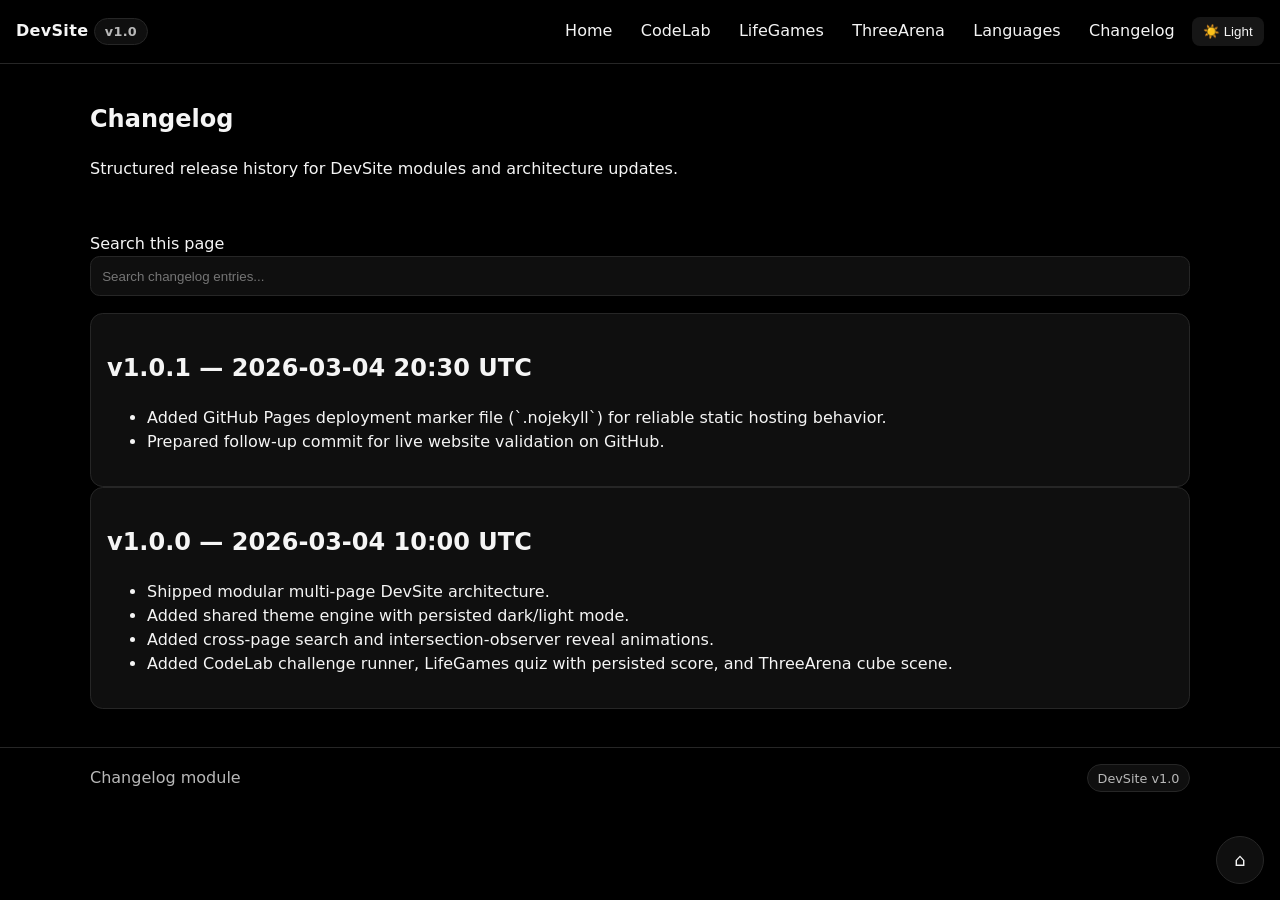
==== commit 21c6d326: "Add GitHub Pages deployment marker and changelog follow-up" ====
--- a/pages/changelog.html
+++ b/pages/changelog.html
@@ -37,6 +37,14 @@
     </section>
 
     <section class="card reveal" data-search-item>
+      <h2>v1.0.1 — 2026-03-04 20:30 UTC</h2>
+      <ul>
+        <li>Added GitHub Pages deployment marker file (`.nojekyll`) for reliable static hosting behavior.</li>
+        <li>Prepared follow-up commit for live website validation on GitHub.</li>
+      </ul>
+    </section>
+
+    <section class="card reveal" data-search-item>
       <h2>v1.0.0 — 2026-03-04 10:00 UTC</h2>
       <ul>
         <li>Shipped modular multi-page DevSite architecture.</li>
